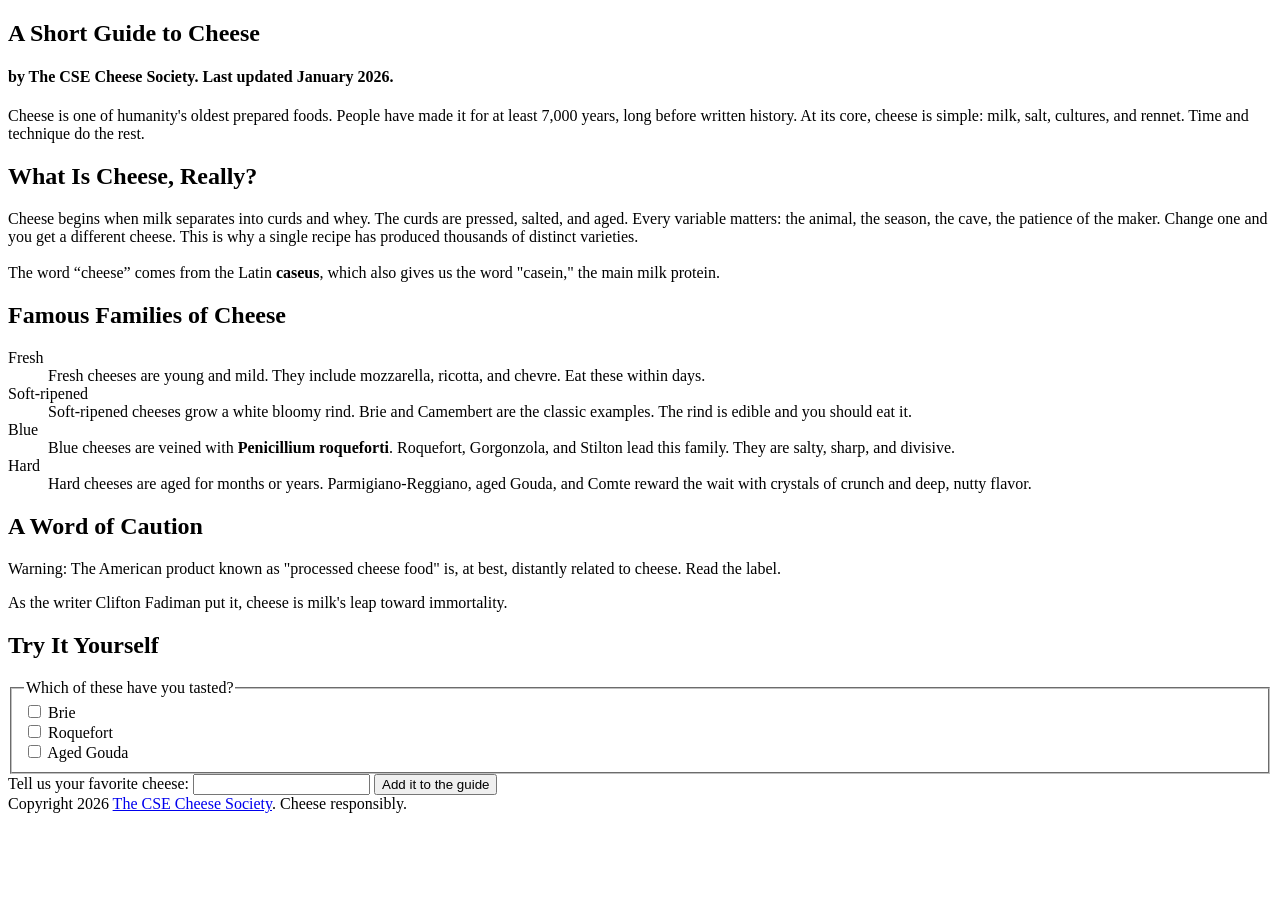
==== cheese.html @ d4f3294c "Add files via upload" ====
<!doctype html>
<html lang = "en">
<head>
    <meta charset = "utf-8">
    <!--font-style: oblique; - USE THIS FONT FOR CSS -->
    <style>
        .latin {
                font-weight: bolder; 
            }
        h4[type="text"]{
            font-style: bold;
        }
        /* the override wins since the last rules to be placed (ex. a style sheet linked after this style block) take precedent and are implemented wherever they are utilized, despite rules being declared in the style block */
    </style>
    <title>A Short Guide to Cheese</title>
    <article id="intro">
    <h1>A Short Guide to Cheese</h1>
    <h4>by The CSE Cheese Society. Last updated <time datetime="2026-01">January 2026</time>.</h4>
    <p>Cheese is one of humanity's oldest prepared foods. People have made it
for at least 7,000 years, long before written history. At its core,
cheese is simple: milk, salt, cultures, and rennet. Time and technique
do the rest.</p>
    </article>
</head>

<body>
<section>
<H2>What Is Cheese, Really?</H2>
<p>Cheese begins when milk separates into curds and whey. The curds are
pressed, salted, and aged. Every variable matters: the animal, the
season, the cave, the patience of the maker. Change one and you get a
different cheese. This is why a single recipe has produced thousands
of distinct varieties.<br><br>

The word <q>cheese</q> comes from the Latin <span class="latin">caseus</span>, which also gives us the
word "casein," the main milk protein.</p>
</section>
<section>
    <h2>Famous Families of Cheese</h2>
    <dl>
        <dt>Fresh</dt>
            <dd> Fresh cheeses are young and mild. They include mozzarella, ricotta,
and chevre. Eat these within days.</dd>
        <dt>Soft-ripened</dt>
            <dd>Soft-ripened cheeses grow a white bloomy rind. Brie and Camembert are
the classic examples. The rind is edible and you should eat it.</dd> 
        </dt>Blue</dt>
            <dd>Blue cheeses are veined with <span class="latin">Penicillium roqueforti</span>. Roquefort,
Gorgonzola, and Stilton lead this family. They are salty, sharp, and
divisive. </dd> 
        <dt>Hard</dt>
            <dd>Hard cheeses are aged for months or years. Parmigiano-Reggiano,
aged Gouda, and Comte reward the wait with crystals of crunch and
deep, nutty flavor.</dd>
    </dl>
</section>

<section id="warning">
<h2>A Word of Caution</h2>

<p>Warning: The American product known as "processed cheese food" is,   
at best, distantly related to cheese. Read the label.</p>

</section>

<section id ="quote">
<p>As the writer Clifton Fadiman put it, cheese is milk's leap toward
immortality.</p>
</section>

<section>
<h2>Try It Yourself</h2>
<form>
    <fieldset>
    <legend>Which of these have you tasted?</legend>
    <input type = checkbox id = “brie” name = “br” value = “B” />
    <label for = "brie">Brie</label><br>
    <input type = checkbox id = "roquefort" name = “Ro” value = “R” />
    <label for = "roquefort">Roquefort</label><br>
    <input type = checkbox id = "gouda" name = “ag” value = “G” />
    <label for = "gouda">Aged Gouda</label>
    </fieldset>
</form>

  <form>
        <label for="favCheese">Tell us your favorite cheese:</label>
        <input type="text" id="favCheese" name="favCheese">
        <button class = "submit" type="button">Add it to the guide</button>
</form>

</section>

</body>
<footer>
Copyright 2026 <a href="http://csecheesesociety.com">The CSE Cheese Society</a>. Cheese responsibly.    
</footer>
</html>
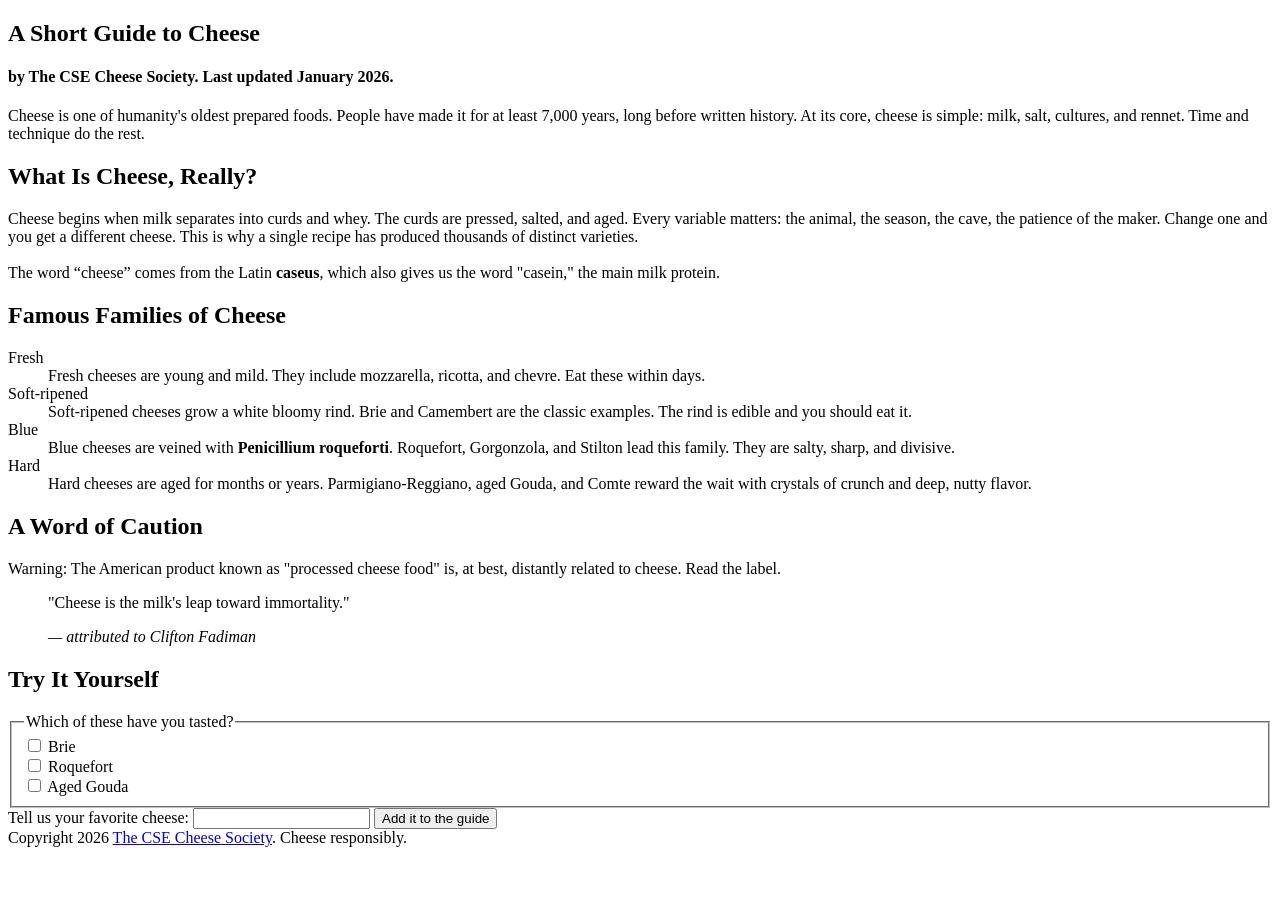
==== commit fb3f3593: "updated html after autograder" ====
--- a/cheese.html
+++ b/cheese.html
@@ -14,7 +14,7 @@
     </style>
     <title>A Short Guide to Cheese</title>
     <article id="intro">
-    <h1>A Short Guide to Cheese</h1>
+    <header><h1>A Short Guide to Cheese</h1></header>
     <h4>by The CSE Cheese Society. Last updated <time datetime="2026-01">January 2026</time>.</h4>
     <p>Cheese is one of humanity's oldest prepared foods. People have made it
 for at least 7,000 years, long before written history. At its core,
@@ -23,7 +23,7 @@
     </article>
 </head>
 
-<body>
+<main>
 <section>
 <H2>What Is Cheese, Really?</H2>
 <p>Cheese begins when milk separates into curds and whey. The curds are
@@ -64,8 +64,8 @@
 </section>
 
 <section id ="quote">
-<p>As the writer Clifton Fadiman put it, cheese is milk's leap toward
-immortality.</p>
+<blockquote>"Cheese is the milk's leap toward immortality."</blockquote>
+<blockquote><cite>— attributed to Clifton Fadiman</cite></blockquote>
 </section>
 
 <section>
@@ -90,7 +90,7 @@
 
 </section>
 
-</body>
+</main>
 <footer>
 Copyright 2026 <a href="http://csecheesesociety.com">The CSE Cheese Society</a>. Cheese responsibly.    
 </footer>
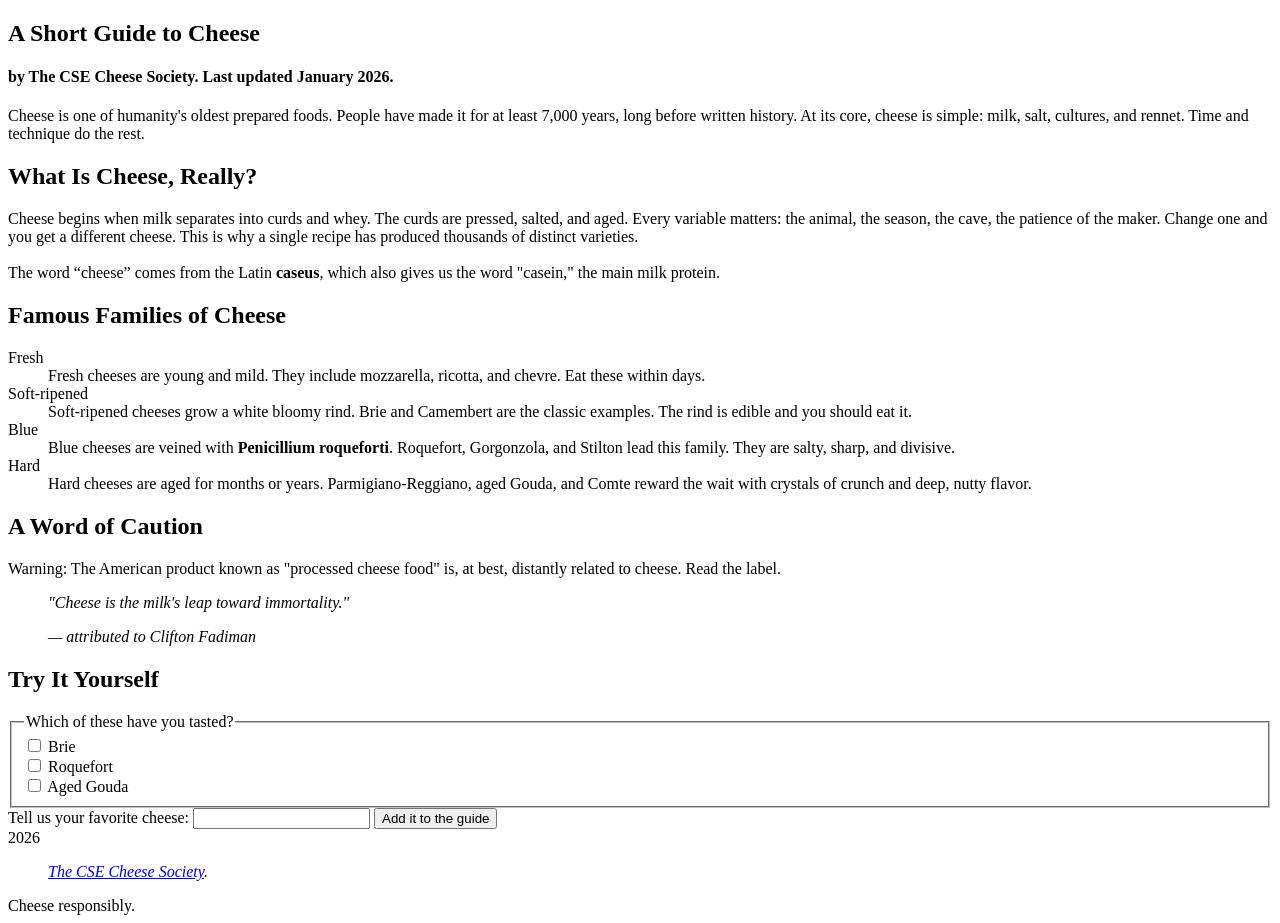
==== commit a470748f: "Add files via upload" ====
--- a/cheese.html
+++ b/cheese.html
@@ -64,7 +64,7 @@
 </section>
 
 <section id ="quote">
-<blockquote>"Cheese is the milk's leap toward immortality."</blockquote>
+<blockquote><cite>"Cheese is the milk's leap toward immortality."</cite></blockquote>
 <blockquote><cite>— attributed to Clifton Fadiman</cite></blockquote>
 </section>
 
@@ -92,6 +92,7 @@
 
 </main>
 <footer>
-Copyright 2026 <a href="http://csecheesesociety.com">The CSE Cheese Society</a>. Cheese responsibly.    
+
+2026 <blockquote><cite><a href="http://csecheesesociety.com">The CSE Cheese Society</a>.</cite></blockquote> Cheese responsibly.    
 </footer>
 </html>
